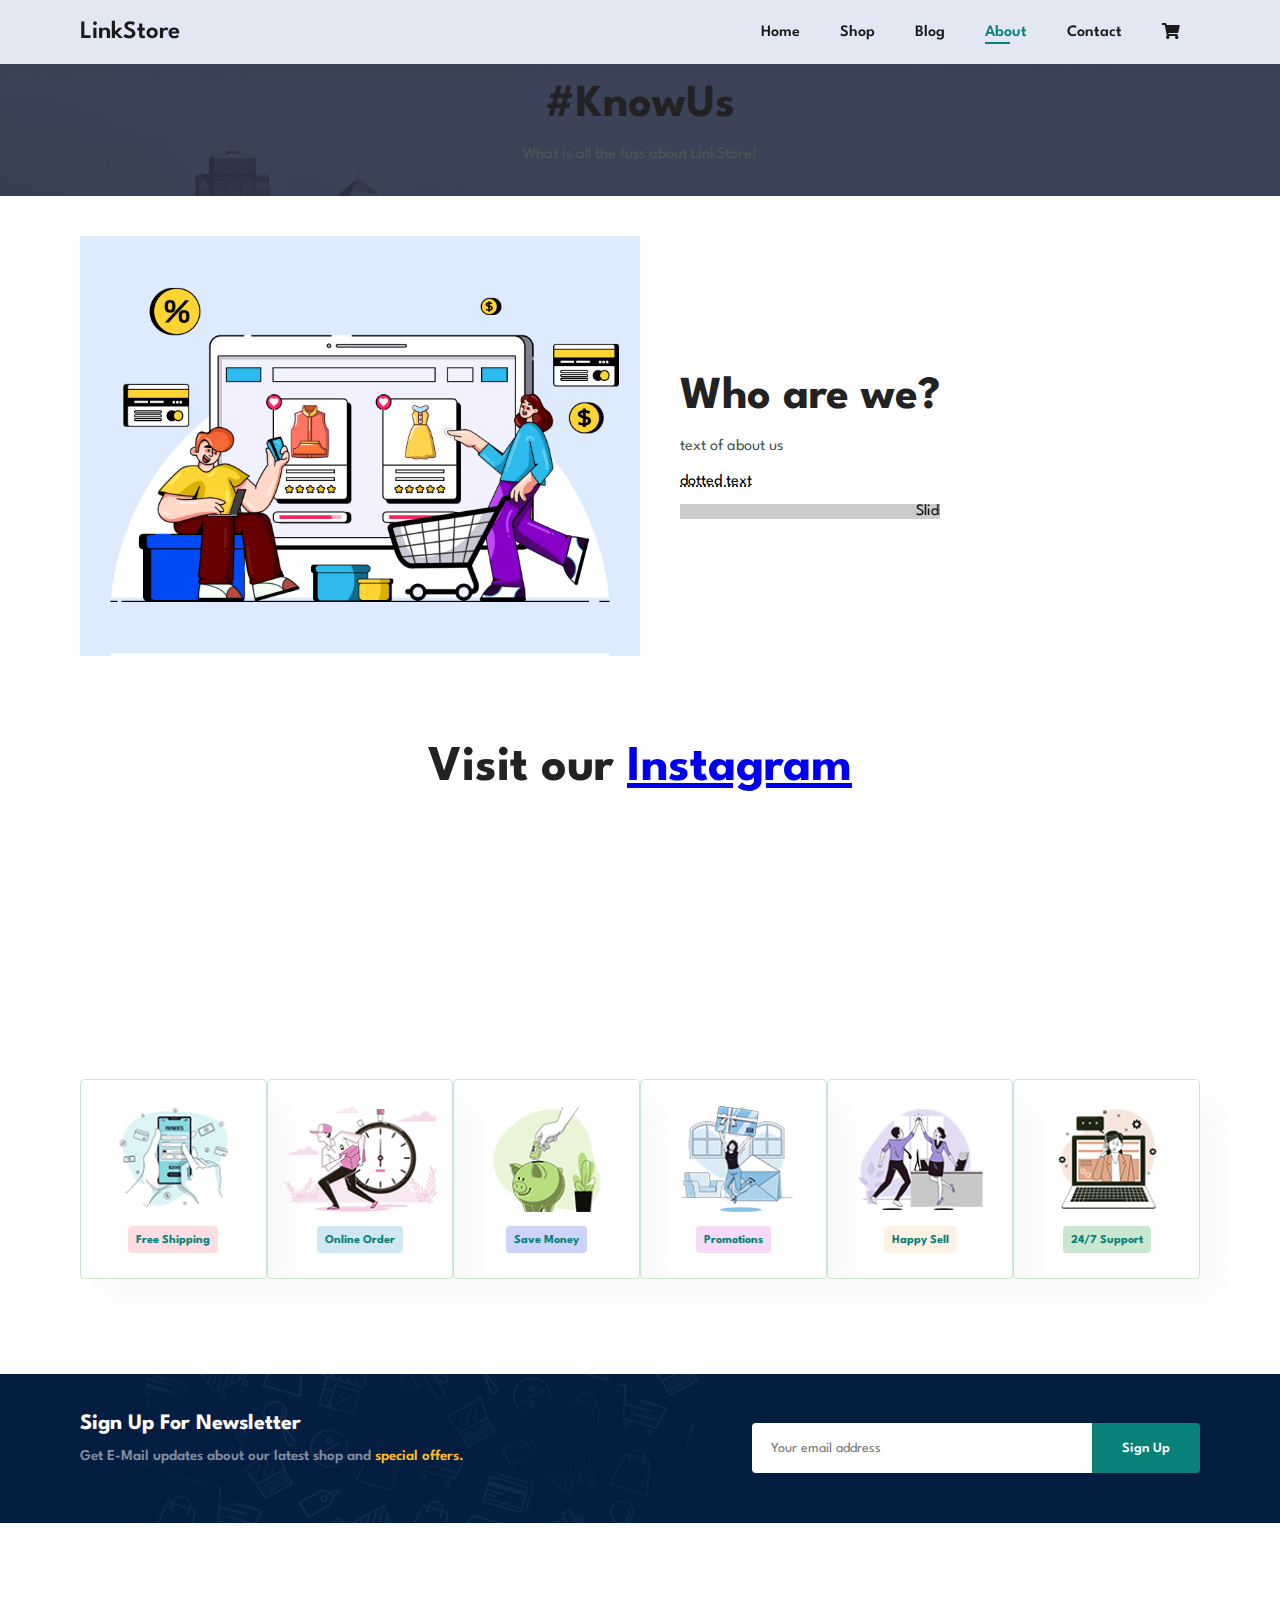
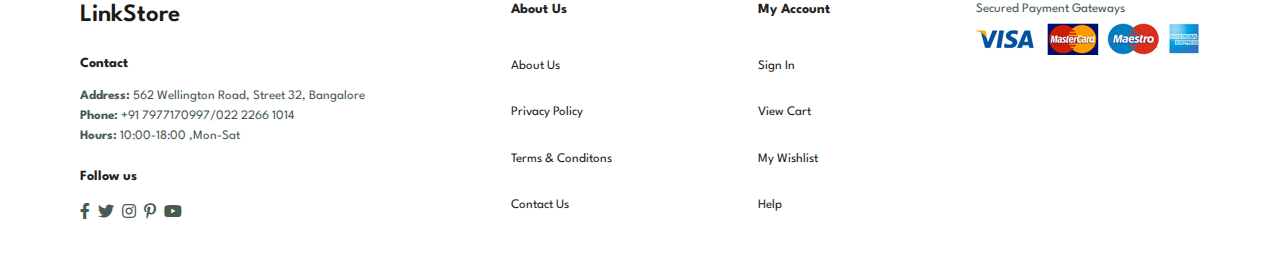
==== about.html @ 93629558 "vedant added blog.html and about.html" ====
<!DOCTYPE html>
<html lang="en">
<head>
    <meta charset="UTF-8">
    <meta http-equiv="X-UA-Compatible" content="IE=edge">
    <meta name="viewport" content="width=device-width, initial-scale=1.0">
    <title>LinkStore</title>
    <link rel="stylesheet" href="https://use.fontawesome.com/releases/v5.15.4/css/all.css"/>
    <link rel="stylesheet" href="styles.css">

</head>
<body>
    <section id="header">
        <a href="#" class="logo">LinkStore</a>
        <div>
            <ul id="navbar">
                <li><a href="index.html">Home</a></li>
                <li><a href="shop.html">Shop</a></li>
                <li><a href="blog.html">Blog</a></li>
                <li><a class="active" href="about.html">About</a></li>
                <li><a href="contact.html">Contact</a></li>
                <li><a href="cart.html"><i class="fas fa-shopping-cart"></i></a></li>
            </ul>
        </div>

        <div id="mobile"> <!-- this is for ipad screen devices to make website responsive -->
            <a href="cart.html"><i class="fas fa-shopping-cart"></i></a>
            <i id="bar" class="fas fa-outdent"></i>
        </div>
    </section>

    <section id="page-header" class="about-header">
       
        <h2>#KnowUs</h2>
        
        <p>What is all the fuss about LinkStore! </p>
        
    </section>

    <section id="about-head" class="section-p1">
        <img src="img/about/a6.jpg" alt="">
        <div >
            <h2>Who are we?</h2>
            <p>text of about us </p>
            <abbr title="">dotted text</abbr>
            <br><br>
            <marquee bgcolor="#ccc" loop="-1" scrollamout="5" width="100%">Sliding</marquee>
        </div>
    </section>

    <section id="about-app" class="section-p1">
        <h1>Visit our <a href="#"> Instagram</a></h1>
        <div class="video">
            <video autoplay muted loop src="img/about/1.mp4"></video>
        </div>
    </section>

    <section id="feature" class="section-p1"> <!-- class section-p1 provides padding bet each section -->
        <div class="fe-box">
            <img src="img/features/f1.png" alt="">
            <h6>Free Shipping</h6>
        </div>
        <div class="fe-box">
            <img src="img/features/f2.png" alt="">
            <h6>Online Order</h6>
        </div>
        <div class="fe-box">
            <img src="img/features/f3.png" alt="">
            <h6>Save Money</h6>
        </div>
        <div class="fe-box">
            <img src="img/features/f4.png" alt="">
            <h6>Promotions</h6>
        </div>
        <div class="fe-box">
            <img src="img/features/f5.png" alt="">
            <h6>Happy Sell</h6>
        </div>
        <div class="fe-box">
            <img src="img/features/f6.png" alt="">
            <h6>24/7 Support</h6>
        </div>

    </section>

    <section id="newsletter" class="section-p1 section-m1">
        <div class="newstext">
            <h4>Sign Up For Newsletter</h4>
            <p>Get E-Mail updates about our latest shop and <span>special offers.</span></p>
        </div>
        <div class="form">
            <input type="text" placeholder="Your email address">
            <button class="normal">Sign Up</button>
        </div>

    </section>


    <footer class="section-p1">
        <div class="col">
            <a href="#" class="logo">LinkStore</a>
            <h4>Contact</h4>
            <p><strong>Address: </strong>562 Wellington Road, Street 32, Bangalore</p>
            <p><strong>Phone: </strong>+91 7977170997/022 2266 1014</p>
            <p><strong>Hours: </strong>10:00-18:00 ,Mon-Sat</p>
             <div class="follow">
                <h4>Follow us</h4>
                <div class="icon">
                    <i class="fab fa-facebook-f"></i>
                    <i class="fab fa-twitter"></i>
                    <i class="fab fa-instagram"></i>
                    <i class="fab fa-pinterest-p"></i>
                    <i class="fab fa-youtube"></i>
                </div>
             </div>
        </div>

        <div class="col">
            <h4>About Us</h4>
            <a href="#">About Us</a>
            <a href="#">Privacy Policy</a>
            <a href="#">Terms & Conditons</a>
            <a href="#">Contact Us</a>
        </div>

        <div class="col">
            <h4>My Account</h4>
            <a href="#">Sign In</a>
            <a href="#">View Cart</a>
            <a href="#">My Wishlist</a>
            <a href="#">Help</a>
        </div>

        <div>
            <p>Secured Payment Gateways</p>
            <img src="img/pay/pay.png" alt="">
        </div>

    </footer>


    
    <script src="index.js"></script>
</body>
</html>
---- styles.css ----
@import url('https://fonts.googleapis.com/css2?family=Spartan:wght@100;200;300;400;500;600;700;800;900&display=swap');

* {
    margin:0;
    padding:0;
    box-sizing:border-box;
    font-family: 'Spartan',sans-serif;
}

h1{
    font-size: 50px;
    line-height: 64px;
    color: #222;
}

h2{
    font-size: 46px;
    line-height: 54px;
    color: #222;
}

h4{
    font-size:20px;
    color: #222;
}

h6{
    font-size: 12px;
    font-weight: 700;
}

p {
    font-size: 16px;
    color:#465b52;
    margin:15px 0 20px 0;
}

.section-p1 {
    padding:40px 80px;
}

.section-m1 {
    margin:40px 0px;
}

button.normal{
    font-size: 14px;
    font-weight: 600;
    padding: 15px 30px; /* top-bottom 15px and left-right 30px*/
    color: #000;
    background-color: #fff;
    border-radius: 4px;
    cursor: pointer;
    border: none;
    outline: none;
    transition: 0.2s;
}

button.white{
    font-size: 13px;
    font-weight: 600;
    padding: 11px 18px;
    color: #fff;
    background-color:transparent;
    cursor: pointer;
    border: 1px solid #fff;
    outline: none;
    transition: 0.2s;
}

body{
    width:100%;
}

/* header css  ******************************************************/
#header {
    display: flex;
    align-items: center;
    justify-content: space-between;
    padding: 20px 80px;
    background: #E3E6F3;
    box-shadow: 0 5px 15px rgba(0,0,0,0.06);
    position: sticky; /*to keep our navbar fixed we use this */
    top:0;
    left:0;
}

#navbar {
    display: flex;
    align-items: center;
    justify-content:center;
}

.logo {
    text-decoration: none; /*becoz we have used <a> tag so it comes with a blue line for the href attr so to remove that we use this prop*/
    font-size: 25px;
    font-weight: 600;
    color:#1a1a1a;
}

#navbar li {
    list-style: none; /* we remove the dots/bullet points before each item */
    padding:0 20px;
    position: relative;
}

#navbar li a{
    text-decoration: none; /*we remove the underline provided by anchor tag */
    font-size: 16px;
    font-weight: 600;
    color:#1a1a1a;
    transition: 0.3s ease;
}

#navbar li a:hover,
#navbar li a.active{
    color:#088178; 
}

#navbar li a.active::after,
#navbar li a:hover::after { /*we use psuedo class concept here */
    content: "";
    width:30%;
    height:2px;
    background:#088178 ;
    position: absolute;
    bottom:-4px;
    left:20px; 
}

#mobile{ /*this is for ipad size devices code*/
    display: none; /*we dont want to display this code for full screen devices*/
    align-items: center;
}

#close {
    display: none; /**we dont want to display the cross btn  for full screen devices*/
}
/**********************************************************************************/
/* home page  */
#hero{
    background-image: url("img/hero4.png");
    height:90vh;
    width:100%;
    background-size: cover;
    background-position: top 25% right 0;
    padding: 0 80px;
    display: flex;
    flex-direction: column; /*this makes the text arranged in column wise acc to flex prop */
    align-items: flex-start;
    justify-content: center;
}

#hero h4{
    padding-bottom: 15px;
}

#hero h1{
    color: #088178;
}

#hero button {
    background-image: url("img/button.png");
    background-color: transparent;
    color:#088178;
    border: 0;
    padding: 14px 80px 14px 65px;
    background-repeat: no-repeat;
    cursor: pointer;
    font-weight: 700;
    font-size: 15px;
}

/* features of our website ********************************************/
#feature{
    display: flex;
    align-items:center;
    justify-content: space-between;
    /* flex-wrap:wrap; */
 
}
 
#feature .fe-box{
    width:200px;
    text-align: center;
    padding:25px 15px; /*top-bottom, left-right*/
    box-shadow: 20px 20px 34px rgba(0,0,0,0.03);
    border:1px solid #cce7d0;
    border-radius: 4px;
    margin:15px 0;
}
 
#feature .fe-box:hover{
    box-shadow: 10px 10px 54px rgba(70,62,221,0.1);
}
 
#feature .fe-box img{
    width:100%;
    margin-bottom: 10px;
}
 
#feature .fe-box h6{
    display: inline-block;
    padding: 9px 8px 6px 8px;
    line-height: 1;
    border-radius: 4px;
    color:#088178;
    background-color: #fddde4;
}
 
#feature .fe-box:nth-child(2) h6{ /* to give diff color to each feature */
    background-color: #d1e8f2;
}
 
#feature .fe-box:nth-child(3) h6{ /* to give diff color to each feature */
    background-color: #cdd4f8;
}
 
#feature .fe-box:nth-child(4) h6{ /* to give diff color to each feature */
    background-color: #f6dbf6;
}
 
#feature .fe-box:nth-child(5) h6{ /* to give diff color to each feature */
    background-color: #fff2e5;
}

#feature .fe-box:nth-child(6) h6{ /* to give diff color to each feature */
    background-color: #cce7d0;
}

/* products css code **********************************************/
#product1{
    text-align: center;
}

#product1 .pro-container{
    display: flex;
    justify-content: space-between;
    padding-top:20px;
    flex-wrap: wrap; /* becoz of this prop of css we break the line after 4 products ie.in a given line only 4 products are shown*/
}

#product1 .pro{
    width:23%;
    min-width:250px;
    padding:10px 12px;
    border: 1px solid #cce7d0; /* this gives a nice border of 1px of white color to our box*/ 
    border-radius:25px; /*this makes the border shape from rectangle to curved around edeges*/
    cursor:pointer;
    box-shadow: 20px 20px 30px rgba(0,0,0,0.02); /* x,y,radius and then color are the values */
    margin: 15px 0; /* first is top-bottom then left-right*/
    transition: 0.2s ease;
    position: relative;
}

#product1 .pro:hover{
    box-shadow: 20px 20px 30px rgba(0,0,0,0.09);
}

#product1 .pro img{
    width:100%;
    border-radius:20px;
}

#product1 .pro .description{
    text-align: start;
    padding:10px 0;
}

#product1 .pro .description span{ /*this denotes the text "Allen Solly" used inside span tag*/
    color: #606063;
    font-size: 13px;
}

#product1 .pro .description h5{ /*css code for text "Cartoon Astronaut T-Shirts"*/
    padding-top: 5px;
    color:#1a1a1a;
    font-size: 15px;
}

#product1 .pro .description i{ /* this css code is for the stars font icon*/
    font-size: 12px;
    color:rgb(255,210,3);
    padding-bottom: 8px;
}

#product1 .pro .description h4{ /* css code for price */
    padding-top: 5px;
    font-size: 15px;
    font-weight: 700;
    color:#088178;
}

#product1 .pro .cart{
    width: 40px;
    height: 40px;
    line-height: 40px;
    border-radius: 50px;
    background-color: #e8f6ea;
    /* font-weight: 500; */
    color:#088178;
    border:1px solid #cce7d0;
    position: absolute; /*adding position as aboslute to child elem and relative to it's parent elem to shopping cart icon */ 
    bottom: 20px;
    right:10px;
}

/********************banner section **************************/
#banner{
    display: flex;
    flex-direction: column ;
    text-align: center;
    justify-content: center;
    align-items: center;
    background-image: url(img/banner/b2.jpg);
    width:100%;
    height: 40vh;
    background-size: cover;
    background-position: center;
}

#banner h4{
    color: white;
    font-size: 16px;
    /* padding-bottom: 40px; */
}

#banner h2{
    color: white;
    font-size: 30px;
    padding: 10px 0px; /*top and bottom 10px and left and right 0px*/
}

#banner span{ /*the 70% appears in red color*/
    color: red;
}

#banner button:hover{ 
    color:#fff;
    background: #088178;
}

/*******************banner 1 **********************/
#sm-banner {
    display: flex;
    flex-wrap: wrap;
    justify-content: space-between;
}


#sm-banner .banner-box{ /*same css code used as banner above one ie. 70% Off one  */
    display: flex;
    flex-direction: column; /*contents inside this banner ie.h2,h4,span are placed column wise*/
    justify-content: center;
    align-items: flex-start; /*the text will start from begining of line rather than center*/
    background-image: url(img/banner/b17.jpg);
    min-width:660px;
    height: 50vh;
    background-size: cover;
    background-position: center;
    padding:30px;
}

#sm-banner .banner-box2{ /*same css code used as banner one just background img change */

    background-image: url(img/banner/b10.jpg);
}

#sm-banner h4{
    color:#fff;
    font-size: 28px;
    font-weight: 800;
}

#sm-banner h2{
    color:#000;
    font-size: 28px;
    font-weight: 800;
}

#sm-banner span{
    color:#fff;
    font-size: 14px;
    font-weight: 500;
    padding-bottom: 15px;
}

#sm-banner .banner-box:hover button{
    background-color: #088178;
    border: 1px solid #088178;
}


/********************THREE banners in a row css code*************************/

#banner3{
    display: flex;
    flex-wrap: wrap;
    justify-content: space-between;
    padding: 0 80px;
}

#banner3 .banner-box{
    display: flex;
    flex-direction: column; /*contents inside this banner ie.h2,h4,span are placed column wise*/
    justify-content: center;
    align-items: flex-start; /*the text will start from begining of line rather than center*/
    background-image: url(img/banner/b7.jpg);
    min-width:30%;
    height: 30vh;
    background-size: cover;
    background-position: center;
    padding:20px;
    margin-bottom: 20px;
}

#banner3 .banner-box2{
    background-image: url(img/banner/b4.jpg);
}

#banner3 .banner-box3{
    background-image: url(img/banner/b18.jpg);
}

#banner3 h2{
    color: #fff;
    font-weight: 900;
    font-size: 24px;
}

#banner3 h3{
    color: #000;
    font-weight: 700;
    font-size: 18px;
}

/**************NEWSLETTER SECTION*************/
#newsletter{
    display: flex;
    justify-content: space-between;
    flex-wrap: wrap;
    align-items: center;
    background-image: url("img/banner/b14.png");
    background-repeat: no-repeat;
    background-position: 20% 30%; /*top-20% and left 30%*/
    background-color: #041e42;
}

#newsletter h4{
    font-size: 22px;
    font-weight: 700;
    color:#fff;
}

#newsletter p{
    font-size: 15px;
    font-weight: 600;
    color:#818ea0;
}

#newsletter p span{
    color:#ffbd27;
}

#newsletter .form{
    display: flex;
    width: 40%;
}

#newsletter input{
    height: 3.125rem;
    padding: 0 1.25em;
    font-size: 14px;
    width: 100%;
    border: 1px solid transparent;
    border-radius: 4px;
    outline: none;
    border-top-right-radius: 0;
    border-bottom-right-radius: 0;
}

#newsletter button{
    background-color: #088178;
    color: #fff;
    white-space: nowrap;
    border-top-left-radius: 0;
    border-bottom-left-radius: 0;
}

/********************8 FOOTER SECTION ************************/
footer{
     display: flex;
     flex-wrap: wrap;
     justify-content: space-between;
}

footer .col{
    display: flex;
    flex-direction: column;
    justify-content: space-between;
    align-items: flex-start;
    /* margin-bottom: 20px; */
}

footer .logo{
    margin-bottom: 30px;
}

footer h4{
    font-size: 14px;
    padding-bottom: 20px;
}

footer p{
    font-size: 13px;
    margin: 0 0 8px 0;
}

footer a{
    font-size: 13px;
    margin:  0 0 8px 0;
    text-decoration: none;
    color: #222;
    margin-bottom:10px ;
}

footer .follow{
    margin-top: 20px;
}

footer .follow i{
    color: #465b52;
    padding-right: 4px;
    cursor: pointer;
}

footer .follow i:hover,
footer a:hover{
    color: #088178;
}

.copyright{
    text-align: center;
}

/**********USING MEDIA QUERY TO MAKE WEBSITE RESPONSIVE********/
@media (max-width:800px) {
    /* .section-p1 {
        padding: 40px 40px;
    } */

    .section-p1 {
        padding: 0px;
    }
    #navbar {
        display: flex;
        flex-direction: column; /*we make the items list in column wise */
        align-items: flex-start;
        justify-content: flex-start;
        position: fixed;
        top:0;
        right:-300px;/*if right:0px then the section is visible so to hide that and show that only when we click the button we write -300 as value*/
        height:100vh;
        width:300px;
        background-color: #E3E6F3; /* we include these lists in a diff section ie. why we provide a diff background*/
        box-shadow: 0 40px 60px rgba(0,0,0,0.01);
        padding: 80px 0 0 10px; /*padding for all the lists top,right,bottom,left*/
        transition: 0.3s;
    }

    #navbar.active{
        right:0px; /* to display our navbar when we click on that outdent icon we change 'right' prop of css from -300 to 0 */
    }

    #navbar li{
        margin-bottom: 20px;/*to give spacing between each list*/
    }

    #mobile{ /*<!-- this is for ipad screen devices*/
        display: flex;
        align-items: center;
    }
 
    #mobile i{ /*we style the shopping and outdent icon some styles */
        color: #1a1a1a;
        font-size: 24px;
        padding-left: 20px;
    }

    #close { /*this is for the close icon*/
        display: initial; /*becoz when we use display:none for full screen devices 
                           the cross for ipad size also vanishes so we use this prop*/
        position: absolute;
        top: 30px;
        left: 30px;
        color: #222;
        font-size: 24px;
    }

    #navbar.close_btn { /*to close our sliding navbar */
        right:-300px;
    }

    #remove-bag-icon{
        display: none;
    }

    #hero { /*the img we see in full-screen device will be minimized here */
    
        height: 70vh;
        background-position: top 30% right 48%;
        padding: 0 80px;
    }
    /*features of our website*/
    #feature {
        display: flex;
        flex-wrap: wrap;
        justify-content:center;
    }

    #feature .fe-box {
        margin: 15px 15px;
    } 

    /*featured products*/
    

}

#page-header
{
    background-image: url(img/banner/b1.jpg);
    width: 100%;
    height: 40vh;
    background-size: cover;
    display: flex;
    justify-content: center;
    text-align: center;
    flex-direction: column;
    padding: 14px;
}
/*********************** blog page ********************/

#page-header.blog-header
{
    background-image: url(img/banner/b19.jpg);
}

#blog
{
    padding: 150px 150px 0px 150px;

}

#blog .blog-box
{
    display: flex;
    align-items: center;
    width: 100%;
    position: relative;
    padding-bottom: 90px;
}

#blog .blog-img
{
    width: 50%;
    margin-right: 40px;
}

#blog img
{
    width: 100%;
    height: 300px;
    object-fit: cover;
}

#blog .blog-details
{
    width: 50%;
    padding-left: 60px;
}

#blog .blog-details a 
{
    text-decoration: none;
    font-size: 11px;
    color: black;
    font-weight: 700;
    position: relative;
    transition: 0.3s;
}

#blog .blog-details a::after
{
    content: "";
    width: 50px;
    height: 1px;
    background-color: black;
    position: absolute;
    top: 4px;
    right: -60px;
}

#blog .blog-details a:hover
{
    color: #088178;
}

#blog .blog-box h1
{
    position: absolute;
    top: -40px;
    left: 0;
    font-size: 70px;
    font-weight: 700;
    color: #c9cbce;
    z-index: -1;
}



/********* About page ****/

#page-header
{
    height: 500%;
}

#page-header.about-header
{
    background-image: url(img/about/banner.png);
    height: 60%;
}

#about-head
{
    display: flex;
    align-items: center;
}

#about-head img
{
    width: 50%;
    height: auto;
}

#about-head div
{
    padding-left: 40px;
}

#about-app
{
    text-align: center;
}

#about-app .video
{
    width: 70%;
    height: 100%;
    margin: 30px auto 0 auto;
}

#about-app .video video
{
    width: 100%;
    height: 100%;
    border-radius: 20px;

}
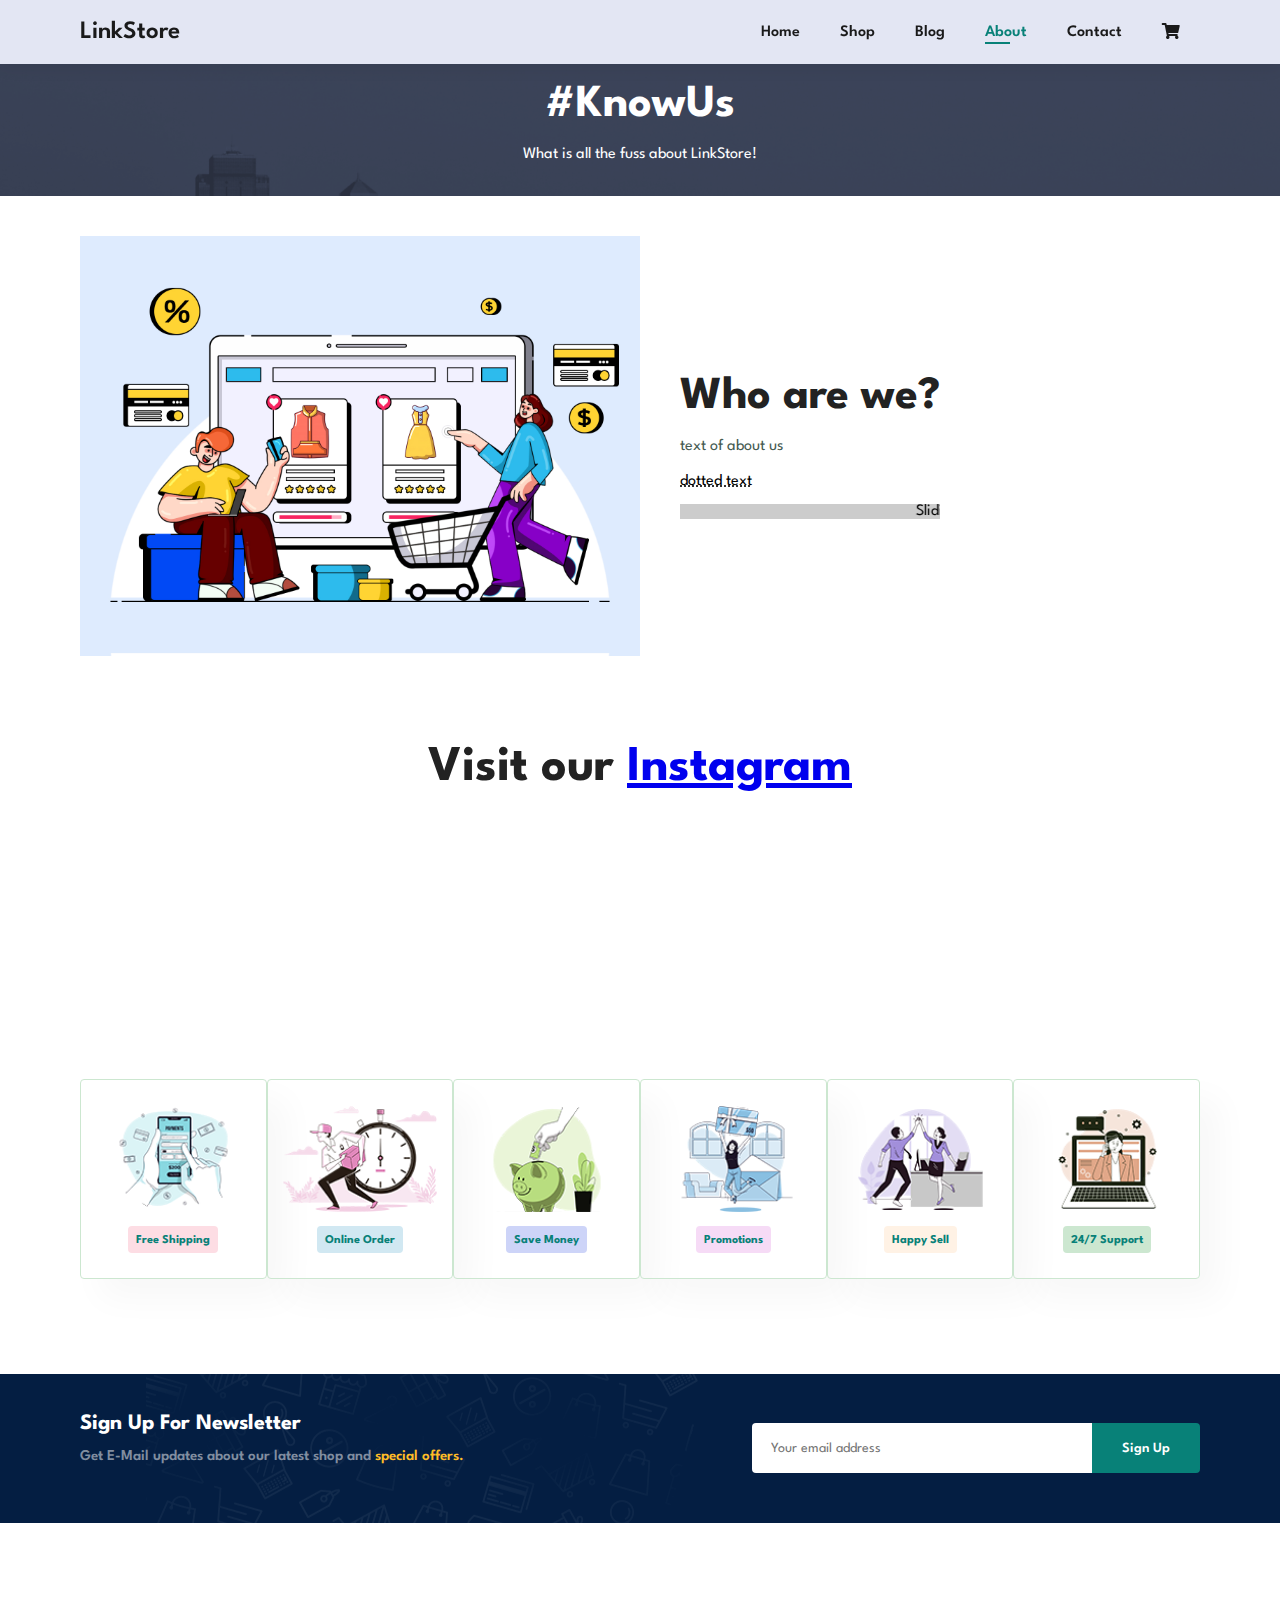
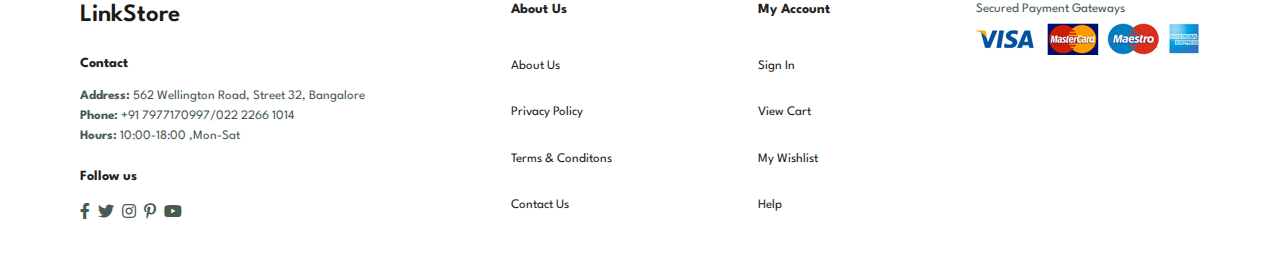
==== commit e2c5d816: "updated about.html" ====
--- a/about.html
+++ b/about.html
@@ -11,7 +11,7 @@
 </head>
 <body>
     <section id="header">
-        <a href="#" class="logo">LinkStore</a>
+        <a href="index.html" class="logo">LinkStore</a>
         <div>
             <ul id="navbar">
                 <li><a href="index.html">Home</a></li>
@@ -49,7 +49,7 @@
     </section>
 
     <section id="about-app" class="section-p1">
-        <h1>Visit our <a href="#"> Instagram</a></h1>
+        <h1>Visit our <a href="https://www.instagram.com/manav_lohia/" target="_blank"> Instagram</a></h1>
         <div class="video">
             <video autoplay muted loop src="img/about/1.mp4"></video>
         </div>
@@ -142,4 +142,4 @@
     
     <script src="index.js"></script>
 </body>
-</html>+</html>
--- a/styles.css
+++ b/styles.css
@@ -639,6 +639,107 @@
     flex-direction: column;
     padding: 14px;
 }
+
+/*********************shop page css code*******************/
+/*Shop page */
+#page-header{
+    background-image: url("img/banner/b1.jpg");
+    width:100%;
+    height: 40vh;
+    background-size: cover;
+    display:flex;
+    justify-content: center;
+    text-align: center;
+    flex-direction: column;
+    padding: 14px;
+}
+#page-header h2,
+#page-header p{
+     color:white;
+    }
+
+#pagination{
+        text-align: center;
+    }
+
+#pagination a{
+    text-decoration: none;
+    background-color: #088178;
+    padding: 15px 20px;
+    border-radius: 4px;
+    color: #fff;
+    font-weight: 600;
+
+    }
+
+#pagination a i{
+    font-size: 16px;
+    font-weight: 600;
+}
+
+/*single prod */
+
+#prodetails {
+    display:flex;
+    margin-top: 20px;
+}
+
+#prodetails .single-pro-image {
+    width:40%;
+    margin-right: 50px;
+}
+
+.small-img-group {
+    display:flex;
+    justify-content: space-between;
+}
+
+.small-img-col {
+    flex-basis: 24%;
+    cursor:pointer;
+}
+
+#prodetails .single-pro-details {
+    width: 50%;
+    padding-top: 30px;
+}
+#prodetails .single-pro-details h4{
+    padding:40px 0 20px 0;
+}
+
+#prodetails .single-pro-details h2{
+    font-size: 26px;
+}
+
+#prodetails .single-pro-details select{
+    padding:5px 10px;
+    display: block;
+    margin-bottom: 10px;
+}
+
+#prodetails .single-pro-details input{
+    width: 50px;
+    height: 47px;
+    padding-left: 10px;
+    font-size: 16px;
+    margin-right: 10px;
+}
+
+#prodetails .single-pro-details input:focus{
+    outline:none;
+}
+
+#prodetails .single-pro-details button{
+    background-color: #088178;
+    color: #fff;
+
+}
+
+#prodetails .single-pro-details span{
+    line-height: 25px;
+}
+
+
 /*********************** blog page ********************/
 
 #page-header.blog-header
@@ -767,4 +868,4 @@
     height: 100%;
     border-radius: 20px;
 
-}+}
